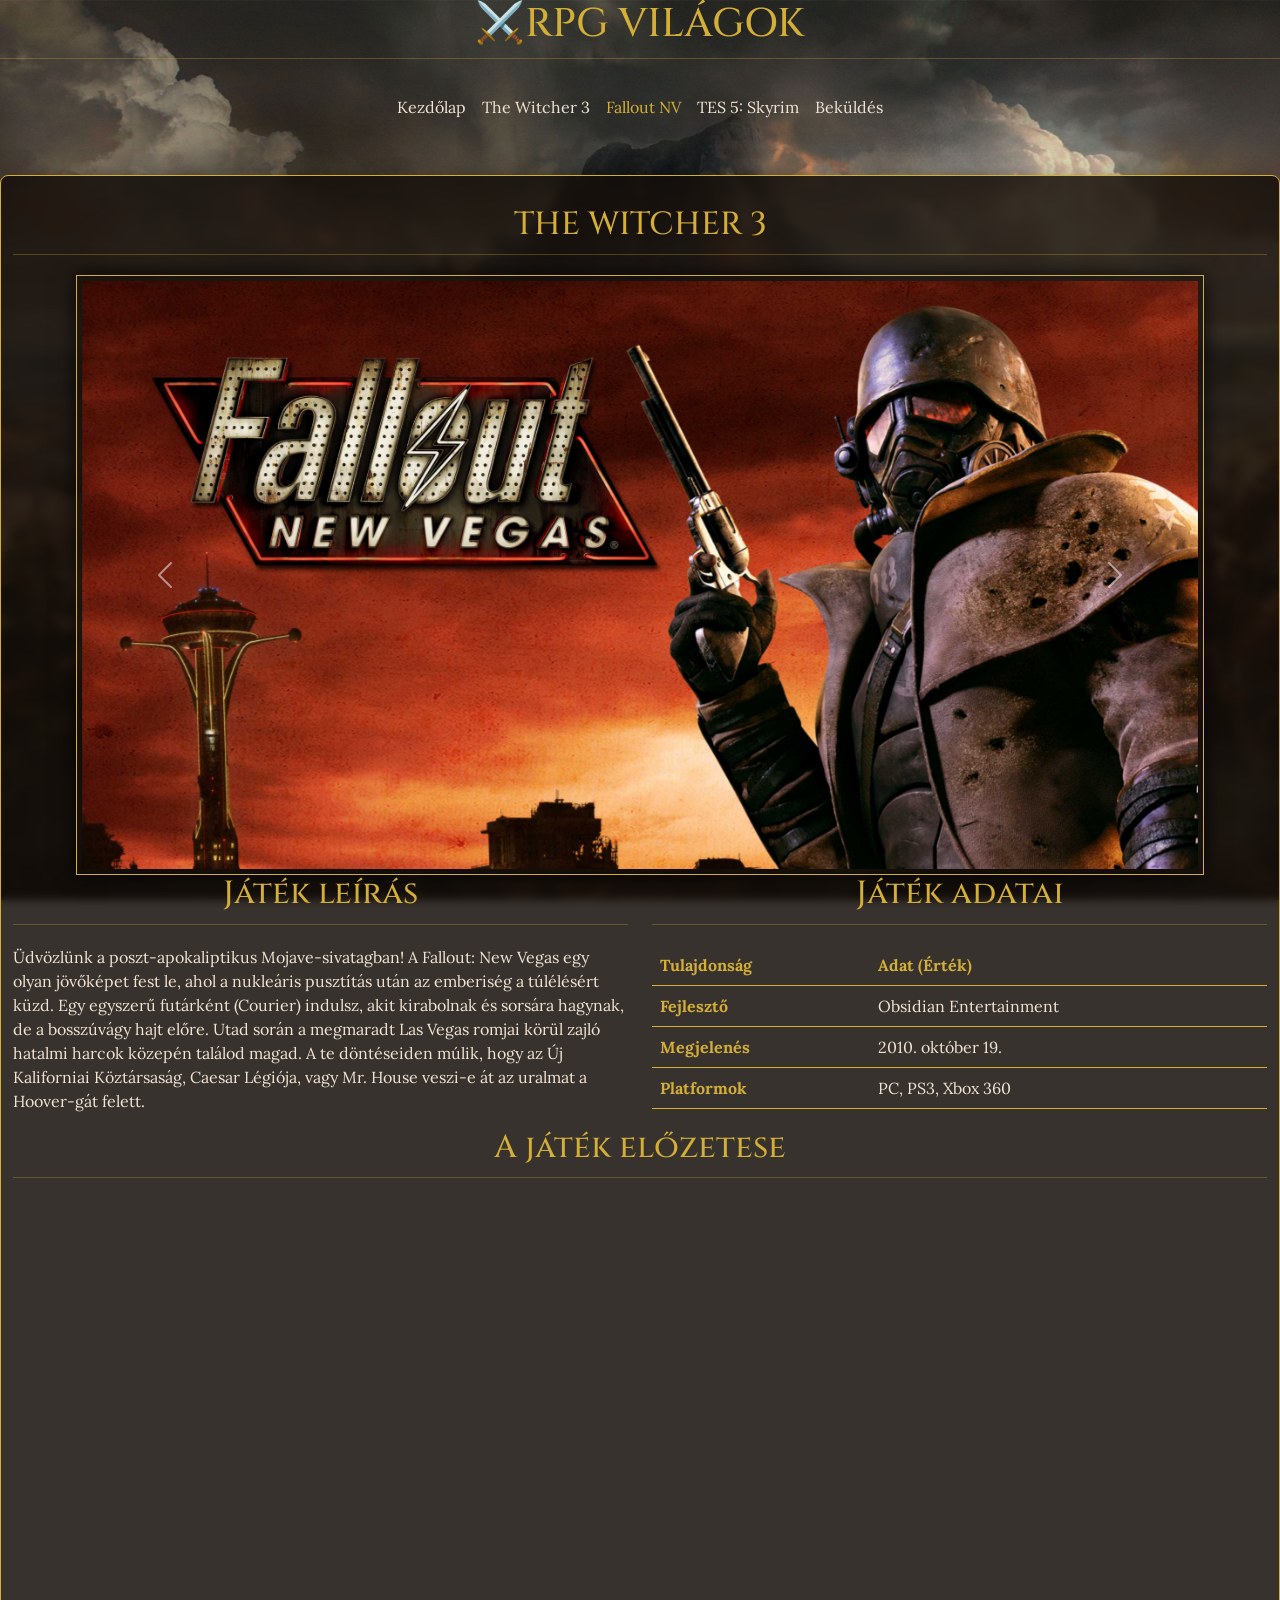
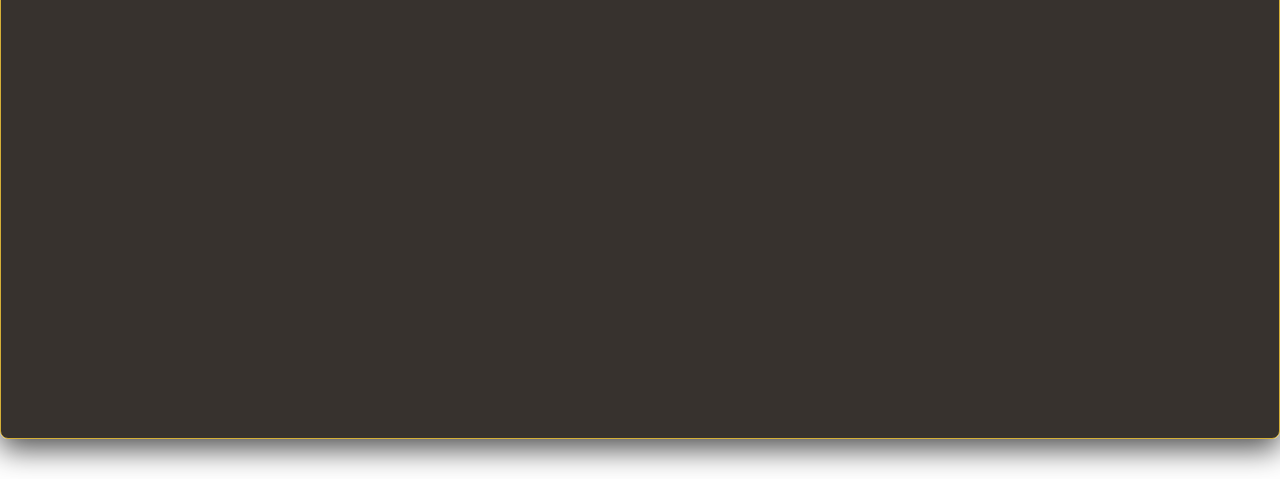
==== fallout.html @ 389ba19a "urlap nelkuli" ====
<!DOCTYPE html>
<html lang="hu">

<head>
    <meta charset="UTF-8">
    <meta name="viewport" content="width=device-width, initial-scale=1.0">
    <link href="https://cdn.jsdelivr.net/npm/bootstrap@5.3.8/dist/css/bootstrap.min.css" rel="stylesheet"
        integrity="sha384-sRIl4kxILFvY47J16cr9ZwB07vP4J8+LH7qKQnuqkuIAvNWLzeN8tE5YBujZqJLB" crossorigin="anonymous">
    <script src="https://cdn.jsdelivr.net/npm/bootstrap@5.3.8/dist/js/bootstrap.bundle.min.js"
        integrity="sha384-FKyoEForCGlyvwx9Hj09JcYn3nv7wiPVlz7YYwJrWVcXK/BmnVDxM+D2scQbITxI"
        crossorigin="anonymous"></script>
    <link rel="preconnect" href="https://fonts.googleapis.com">
    <link rel="preconnect" href="https://fonts.gstatic.com" crossorigin>
    <link
        href="https://fonts.googleapis.com/css2?family=Cinzel:wght@500;700&family=Lora:ital,wght@0,400;0,700;1,400&display=swap"
        rel="stylesheet">
    <link rel="stylesheet" href="style.css">
    <title>RGP VILÁGOK</title>
</head>

<body>
    <header>
        <h1>⚔️RPG VILÁGOK</h1>
    </header>
    <nav class="navbar navbar-expand-lg cyber-navbar">
        <div class="container-fluid">
            <button class="navbar-toggler" type="button" data-bs-toggle="collapse" data-bs-target="#navbarNav"
                aria-controls="navbarNav" aria-expanded="false" aria-label="Toggle navigation">
                <span class="navbar-toggler-icon"></span>
            </button>
            <div class="collapse navbar-collapse justify-content-center" id="navbarNav">
                <ul class="navbar-nav">
                    <li class="nav-item">
                        <a class="nav-link" aria-current="page" href="index.html">Kezdőlap</a>
                    </li>
                    <li class="nav-item">
                        <a class="nav-link" href="witcher.html">The Witcher 3</a>
                    </li>
                    <li class="nav-item">
                        <a class="nav-link active" href="fallout.html">Fallout NV</a>
                    </li>
                    <li class="nav-item">
                        <a class="nav-link" href="skyrim.html">TES 5: Skyrim</a>
                    </li>
                    <li class="nav-item">
                        <a class="nav-link" href="urlap.html">Beküldés</a>
                    </li>
                </ul>
            </div>
        </div>
    </nav>
    <main class="container-fluid">
        <div>
            <h2>THE WITCHER 3</h2>
        </div>
        <div class="cover">
            <div id="carouselExample" class="carousel slide">
                <div class="carousel-inner">
                    <div class="carousel-item active">
                        <img src="media/fallout_borito.jpg" class="d-block w-100" alt="Fallout: New Vegas boritó">
                    </div>
                    <div class="carousel-item">
                        <img src="media/fallout_slide1.jpg" class="d-block w-100" alt="Fallout: New Vegas harc jelenet">
                    </div>
                    <div class="carousel-item">
                        <img src="media/fallout_slide2.jpg" class="d-block w-100" alt="Fallout: New Vegas ghoul">
                    </div>
                </div>
                <button class="carousel-control-prev" type="button" data-bs-target="#carouselExample"
                    data-bs-slide="prev">
                    <span class="carousel-control-prev-icon" aria-hidden="true"></span>
                    <span class="visually-hidden">Previous</span>
                </button>
                <button class="carousel-control-next" type="button" data-bs-target="#carouselExample"
                    data-bs-slide="next">
                    <span class="carousel-control-next-icon" aria-hidden="true"></span>
                    <span class="visually-hidden">Next</span>
                </button>
            </div>
        </div>
        <div class="row">
            <div class="col-md 6">
                <h2>Játék leírás</h2>
                <p>Üdvözlünk a poszt-apokaliptikus Mojave-sivatagban! A Fallout: New Vegas egy olyan jövőképet fest le, ahol a nukleáris pusztítás után az emberiség a túlélésért küzd. Egy egyszerű futárként (Courier) indulsz, akit kirabolnak és sorsára hagynak, de a bosszúvágy hajt előre. Utad során a megmaradt Las Vegas romjai körül zajló hatalmi harcok közepén találod magad. A te döntéseiden múlik, hogy az Új Kaliforniai Köztársaság, Caesar Légiója, vagy Mr. House veszi-e át az uralmat a Hoover-gát felett.
                </p>
            </div>
            <div class="col-md 6">
                <h2>Játék adatai</h2>
                <table class="table">
                    <thead>
                        <tr>
                            <th scope="col">Tulajdonság</th>
                            <th scope="col"> Adat (Érték)</th>
                        </tr>
                        <tr>
                            <th>Fejlesztő</th>
                            <td>Obsidian Entertainment</td>
                        </tr>
                        <tr>
                            <th>Megjelenés</th>
                            <td>2010. október 19.</td>
                        </tr>
                        <tr>
                            <th>Platformok</th>
                            <td>PC, PS3, Xbox 360</td>
                        </tr>
                    </thead>
                </table>
            </div>
        </div>
        <div>
            <h2>A játék előzetese</h2>
            <div class="d-flex justify-content-center my-4">
               <iframe width="1905" height="782" src="https://www.youtube.com/embed/l-x-1fm2cq8" title="Fallout: New Vegas Trailer - E3 2010" frameborder="0" allow="accelerometer; autoplay; clipboard-write; encrypted-media; gyroscope; picture-in-picture; web-share" referrerpolicy="strict-origin-when-cross-origin" allowfullscreen></iframe>
            </div>
        </div>
    </main>
</body>

</html>
---- style.css ----
h1,
h2 {
    color: #D4AF37;
    font-family: 'Cinzel', serif;
    border-bottom: 1px solid rgba(212, 175, 55, 0.3);
    padding-bottom: 10px;
    margin-bottom: 20px;
    text-align: center;
}

body {
    background-image: url('media/wallpaper.jpg');
    background-size: cover;
    background-position: center;
    background-attachment: fixed;
    font-family: 'Lora', serif;
    color: #F1E3D3;
}

main {
    background-color: rgba(20, 15, 10, 0.85);
    border: 1px solid #D4AF37;
    border-radius: 8px;
    padding: 30px;
    margin-top: 40px;
    margin-bottom: 40px;
    backdrop-filter: blur(4px);
    box-shadow: 0 10px 30px rgba(0, 0, 0, 0.7);
}

.cyber-navbar .nav-link {
    color: #F1E3D3 !important;
}

.cyber-navbar .nav-link:hover,
.cyber-navbar .nav-link.active {
    color: #D4AF37 !important;
}

.rpg-card {
    background-color: rgba(20, 15, 10, 0.85) !important;
    border: 1px solid #D4AF37 !important;
    border-radius: 8px;
    color: #F1E3D3;
    box-shadow: 0 5px 15px rgba(0, 0, 0, 0.8);
    transition: transform 0.3s ease, box-shadow 0.3s ease;
}

.rpg-card:hover {
    transform: translateY(-5px);
    box-shadow: 0 10px 25px rgba(212, 175, 55, 0.2);
}

.rpg-card .card-img-top {
    height: 200px;
    object-fit: cover;
    border-bottom: 1px solid #D4AF37;
    border-top-left-radius: 7px;
    border-top-right-radius: 7px;
}

.rpg-card .card-title {
    color: #D4AF37;
    font-family: 'Cinzel', serif;
    text-transform: uppercase;
}

.rpg-btn {
    background-color: transparent;
    border: 1px solid #D4AF37;
    color: #D4AF37;
    font-family: 'Cinzel', serif;
    font-weight: bold;
    transition: all 0.3s ease;
    width: 100%;
}

.rpg-btn:hover {
    background-color: #D4AF37;
    color: #121212;
    box-shadow: 0 0 15px rgba(212, 175, 55, 0.5);
}

.rpg-footer {
    background-color: rgba(15, 10, 8, 0.9);
    color: #F1E3D3;
    font-family: 'Cinzel', serif;
    border-top: 2px solid #D4AF37;
    padding: 25px 0;
    margin-top: 50px;
    text-align: center;
    letter-spacing: 1px;
    box-shadow: 0 -5px 15px rgba(0, 0, 0, 0.5);
}

.rpg-footer .copyright {
    font-size: 0.9rem;
    opacity: 0.8;
}

.rpg-footer .footer-accent {
    color: #D4AF37;
    font-weight: bold;
}

.cover {
    border: 1px solid #D4AF37;
    box-shadow: 0 0 20px rgba(0, 0, 0, 0.8);
    padding: 5px;
    background-color: rgba(20, 15, 10, 0.5);
    height: 600px;
    width: 90%;
    display: block;
    margin-left: auto;
    margin-right: auto;
}

.cover .carousel,
.cover .carousel-inner,
.cover .carousel-item {
    height: 100%;
}

.table {
    --bs-table-bg: transparent;
    --bs-table-color: #F1E3D3;
    border-color: #D4AF37;
}

.table th {
    color: #D4AF37;
}
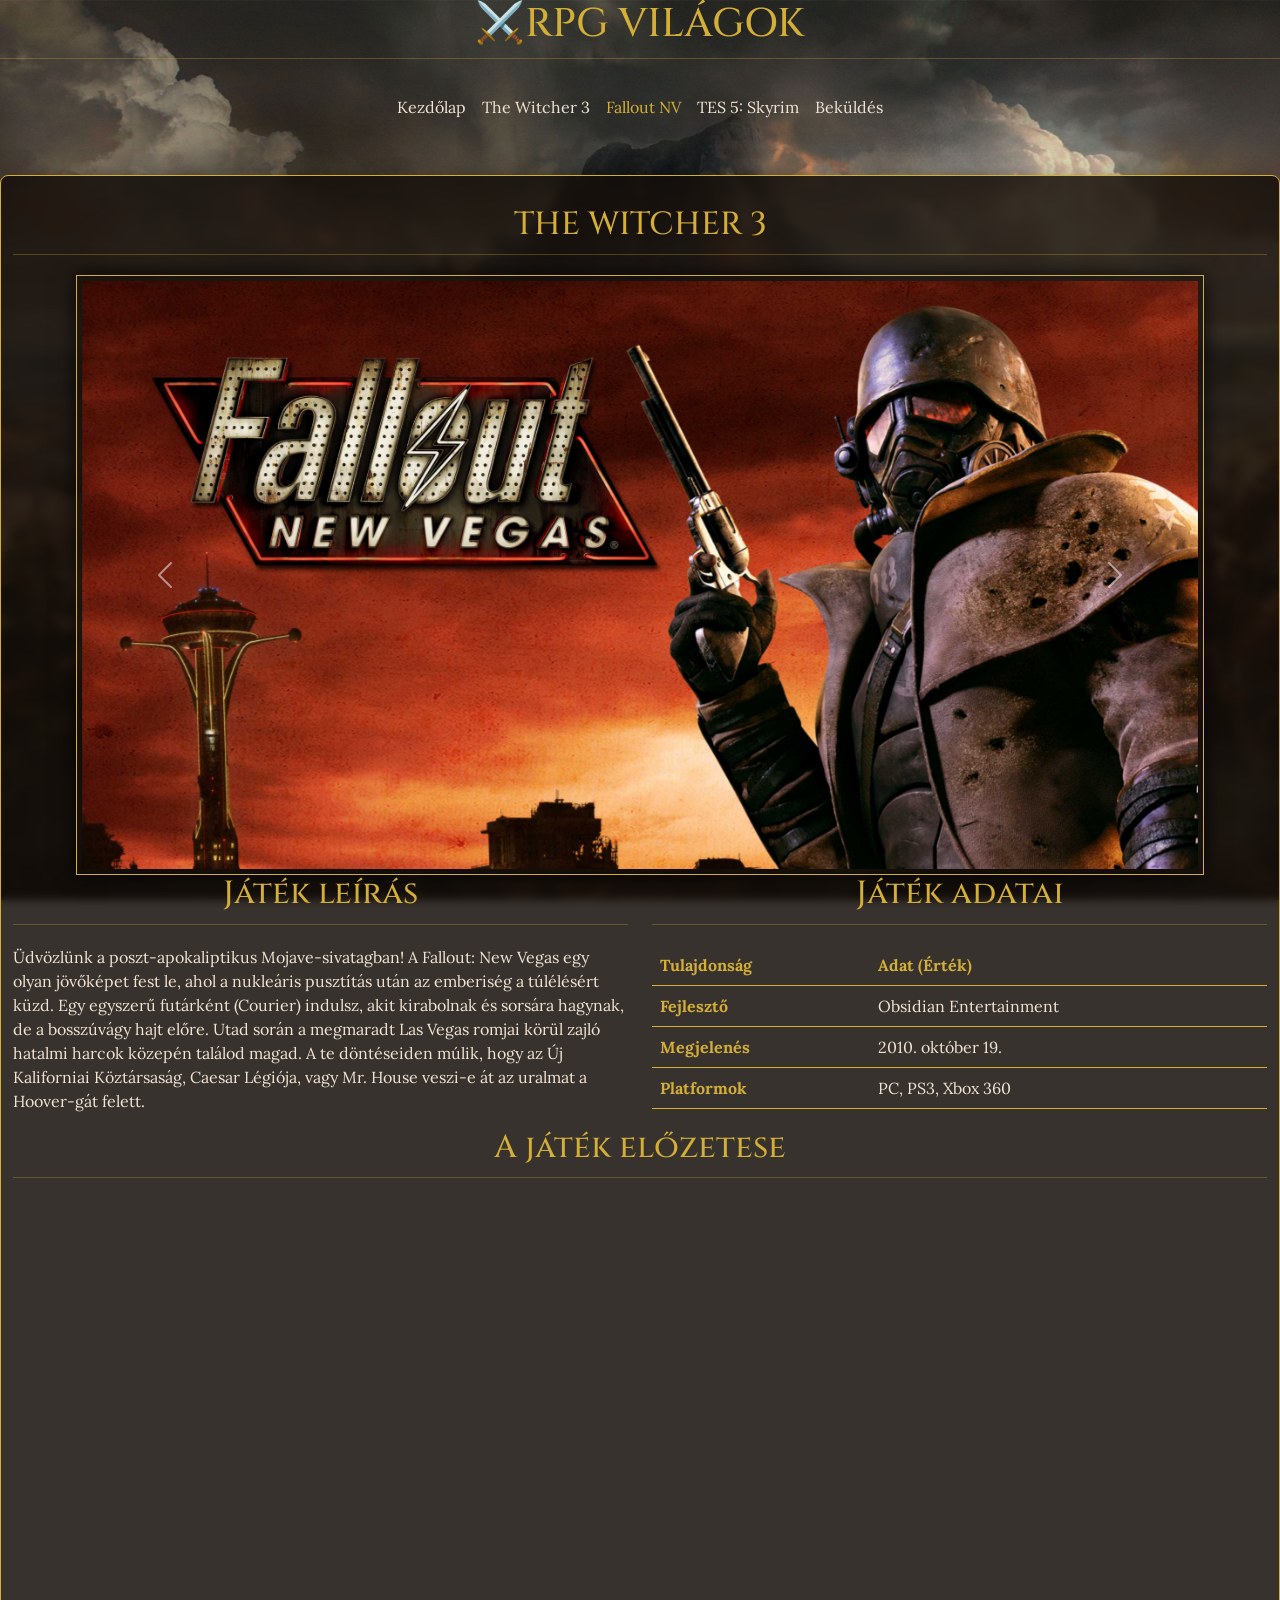
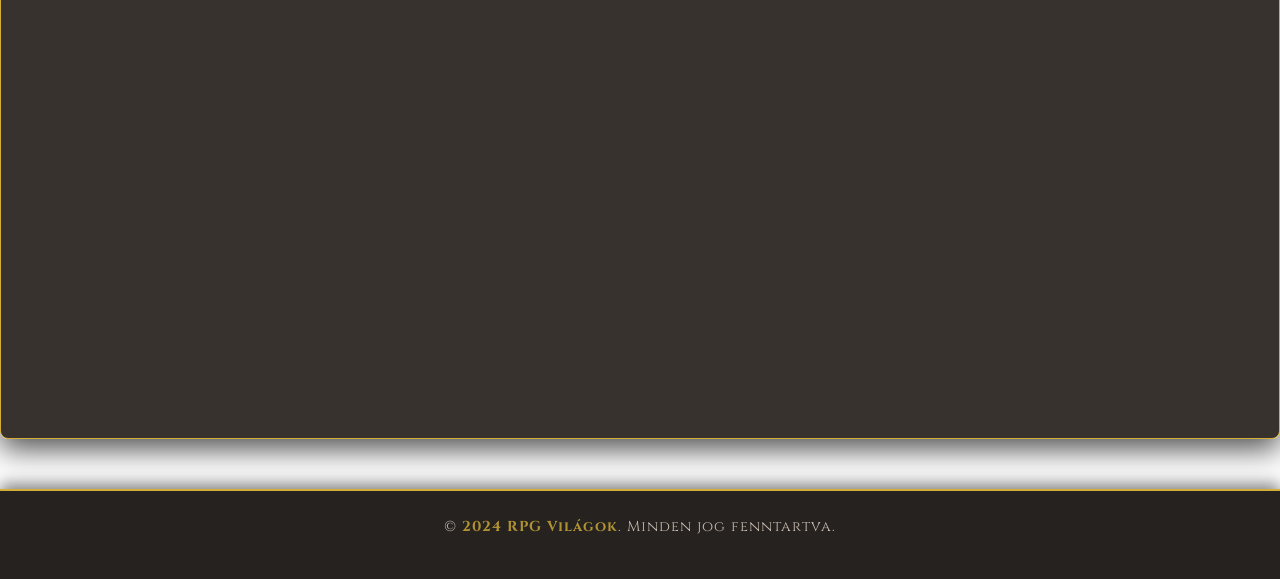
==== commit 57b3d9b1: "urlap szerkeztese" ====
--- a/fallout.html
+++ b/fallout.html
@@ -81,7 +81,11 @@
         <div class="row">
             <div class="col-md 6">
                 <h2>Játék leírás</h2>
-                <p>Üdvözlünk a poszt-apokaliptikus Mojave-sivatagban! A Fallout: New Vegas egy olyan jövőképet fest le, ahol a nukleáris pusztítás után az emberiség a túlélésért küzd. Egy egyszerű futárként (Courier) indulsz, akit kirabolnak és sorsára hagynak, de a bosszúvágy hajt előre. Utad során a megmaradt Las Vegas romjai körül zajló hatalmi harcok közepén találod magad. A te döntéseiden múlik, hogy az Új Kaliforniai Köztársaság, Caesar Légiója, vagy Mr. House veszi-e át az uralmat a Hoover-gát felett.
+                <p>Üdvözlünk a poszt-apokaliptikus Mojave-sivatagban! A Fallout: New Vegas egy olyan jövőképet fest le,
+                    ahol a nukleáris pusztítás után az emberiség a túlélésért küzd. Egy egyszerű futárként (Courier)
+                    indulsz, akit kirabolnak és sorsára hagynak, de a bosszúvágy hajt előre. Utad során a megmaradt Las
+                    Vegas romjai körül zajló hatalmi harcok közepén találod magad. A te döntéseiden múlik, hogy az Új
+                    Kaliforniai Köztársaság, Caesar Légiója, vagy Mr. House veszi-e át az uralmat a Hoover-gát felett.
                 </p>
             </div>
             <div class="col-md 6">
@@ -111,10 +115,22 @@
         <div>
             <h2>A játék előzetese</h2>
             <div class="d-flex justify-content-center my-4">
-               <iframe width="1905" height="782" src="https://www.youtube.com/embed/l-x-1fm2cq8" title="Fallout: New Vegas Trailer - E3 2010" frameborder="0" allow="accelerometer; autoplay; clipboard-write; encrypted-media; gyroscope; picture-in-picture; web-share" referrerpolicy="strict-origin-when-cross-origin" allowfullscreen></iframe>
+                <iframe width="1905" height="782" src="https://www.youtube.com/embed/l-x-1fm2cq8"
+                    title="Fallout: New Vegas Trailer - E3 2010" frameborder="0"
+                    allow="accelerometer; autoplay; clipboard-write; encrypted-media; gyroscope; picture-in-picture; web-share"
+                    referrerpolicy="strict-origin-when-cross-origin" allowfullscreen></iframe>
             </div>
         </div>
     </main>
+    <footer class="rpg-footer">
+        <div class="container">
+            <p class="copyright">
+                © <span class="footer-accent">2024</span>
+                <span class="footer-accent">RPG Világok</span>.
+                Minden jog fenntartva.
+            </p>
+        </div>
+    </footer>
 </body>
 
 </html>
--- a/style.css
+++ b/style.css
@@ -129,4 +129,26 @@
 
 .table th {
     color: #D4AF37;
+}
+
+.carousel-inner,
+.carousel-item {
+    height: auto;
+}
+
+iframe {
+    width: 80%;
+}
+
+.urlapKep {
+    border: 1px solid #D4AF37;
+}
+
+
+@media (min-width: 768px) {
+
+    .carousel-inner,
+    .carousel-item {
+        height: 500px;
+    }
 }
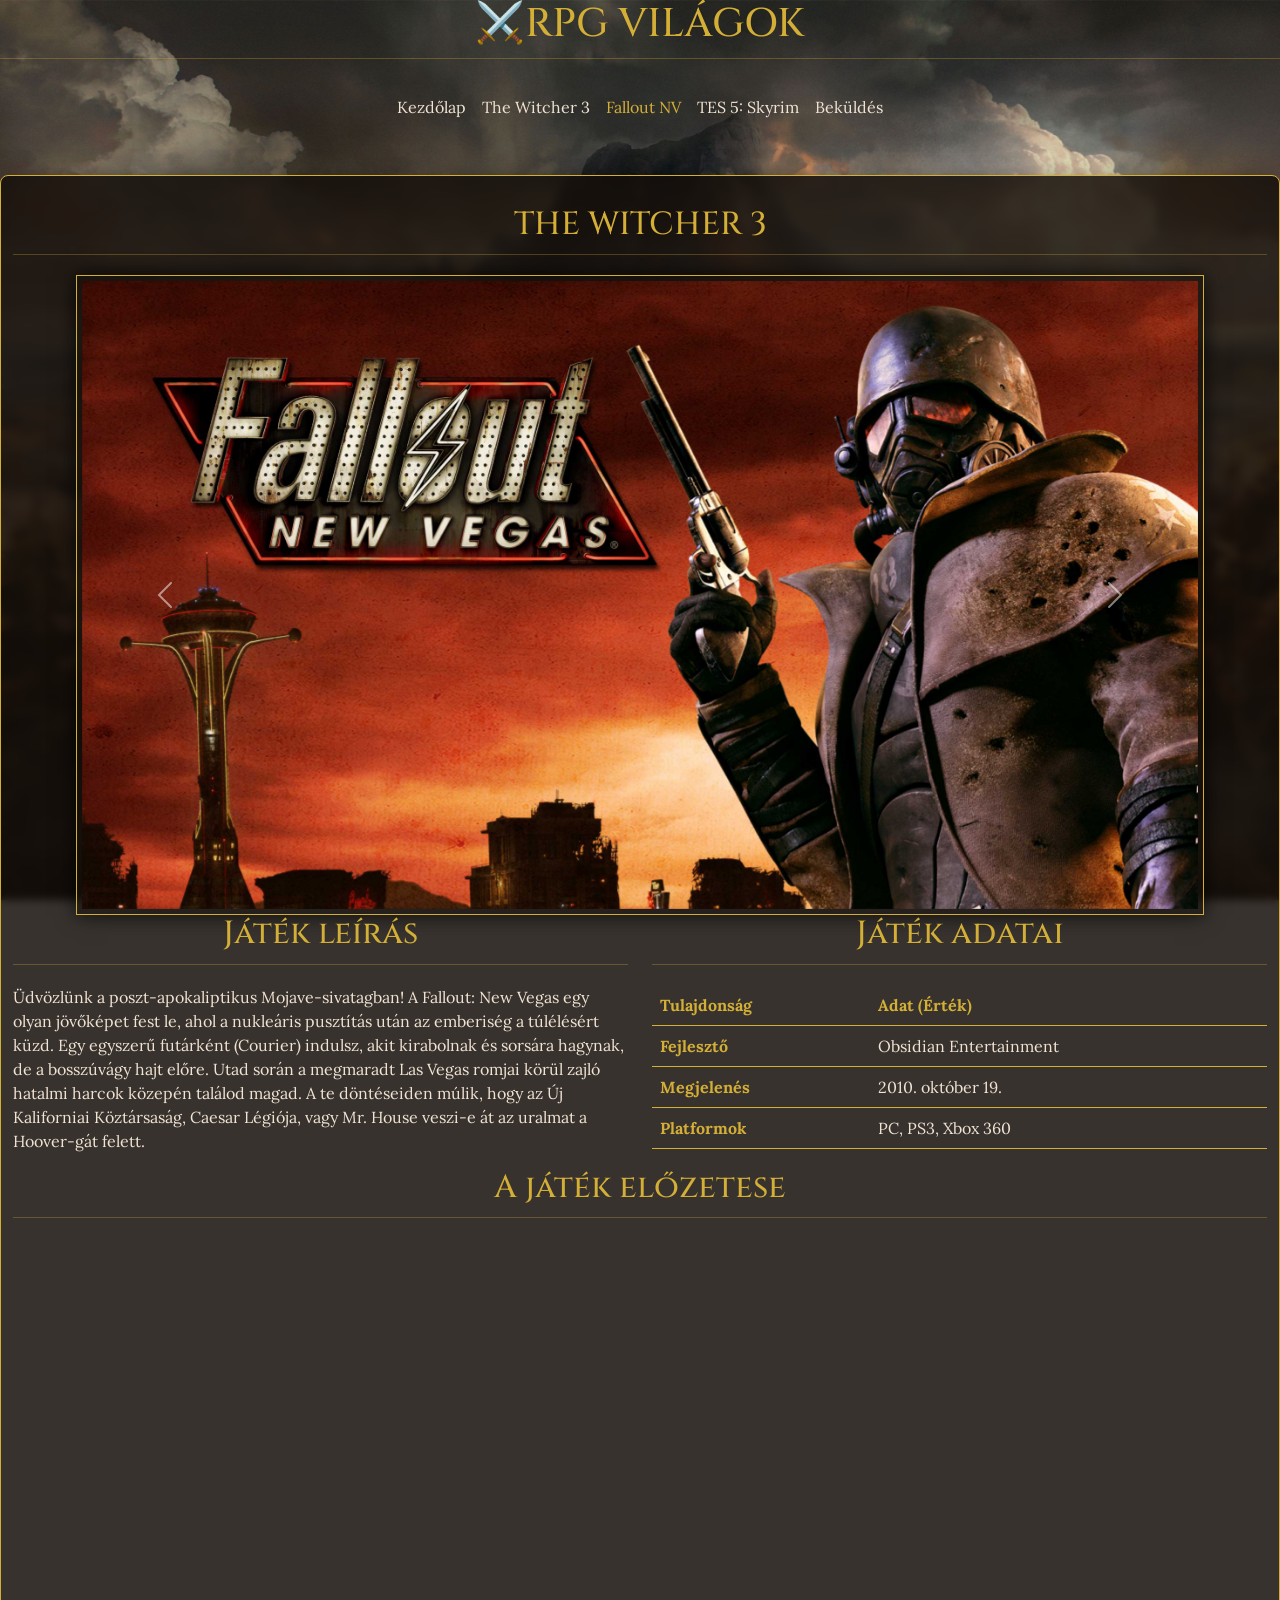
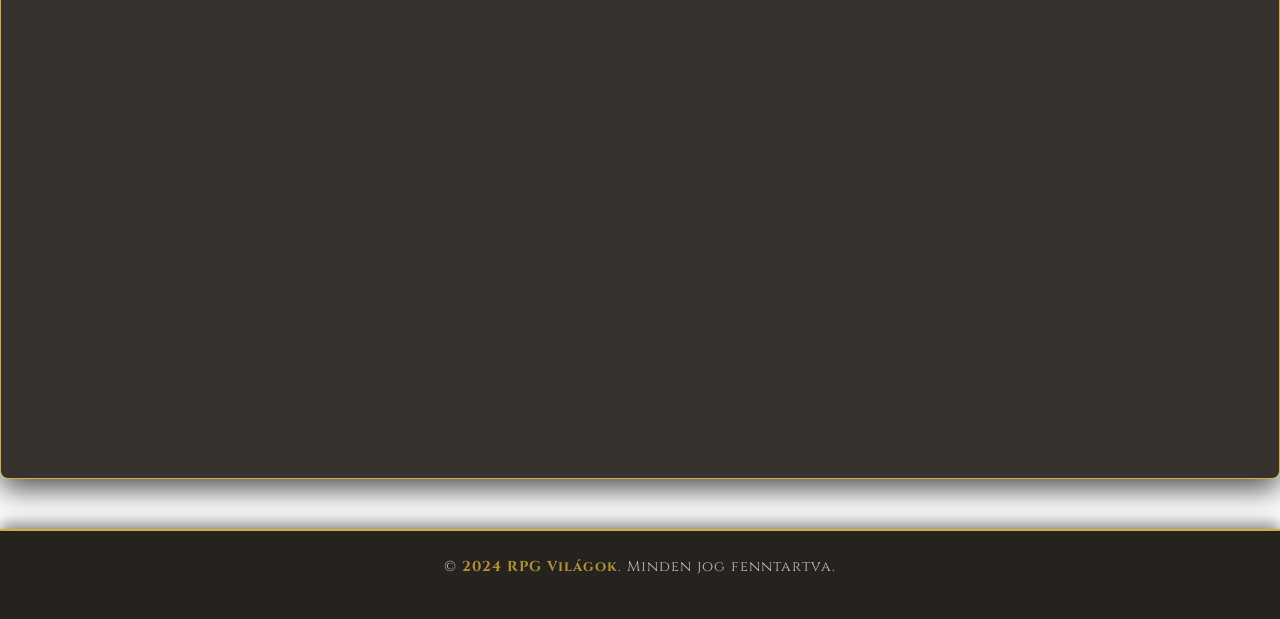
==== commit 6ba14694: "validacio" ====
--- a/fallout.html
+++ b/fallout.html
@@ -116,7 +116,7 @@
             <h2>A játék előzetese</h2>
             <div class="d-flex justify-content-center my-4">
                 <iframe width="1905" height="782" src="https://www.youtube.com/embed/l-x-1fm2cq8"
-                    title="Fallout: New Vegas Trailer - E3 2010" frameborder="0"
+                    title="Fallout: New Vegas Trailer - E3 2010"
                     allow="accelerometer; autoplay; clipboard-write; encrypted-media; gyroscope; picture-in-picture; web-share"
                     referrerpolicy="strict-origin-when-cross-origin" allowfullscreen></iframe>
             </div>
--- a/style.css
+++ b/style.css
@@ -15,6 +15,9 @@
     background-attachment: fixed;
     font-family: 'Lora', serif;
     color: #F1E3D3;
+    margin: auto;
+    max-width: 100%;
+    box-sizing: border-box;
 }
 
 main {
@@ -108,7 +111,7 @@
     box-shadow: 0 0 20px rgba(0, 0, 0, 0.8);
     padding: 5px;
     background-color: rgba(20, 15, 10, 0.5);
-    height: 600px;
+    height: auto;
     width: 90%;
     display: block;
     margin-left: auto;
@@ -138,17 +141,33 @@
 
 iframe {
     width: 80%;
+    border: none;
 }
 
 .urlapKep {
     border: 1px solid #D4AF37;
+    height: auto;
+    width: 100%;
 }
 
+form {
+    border: 1px solid #D4AF37;
+    padding: 15px;
+    height: auto;
+    width: 100%;
+}
 
-@media (min-width: 768px) {
+input {
+    margin-bottom: 10px;
+}
 
-    .carousel-inner,
-    .carousel-item {
-        height: 500px;
+.button2 {
+    float: right;
+}
+
+@media (max-width: 768px) {
+    iframe {
+        width: 100%;
+        height: 300px;
     }
 }
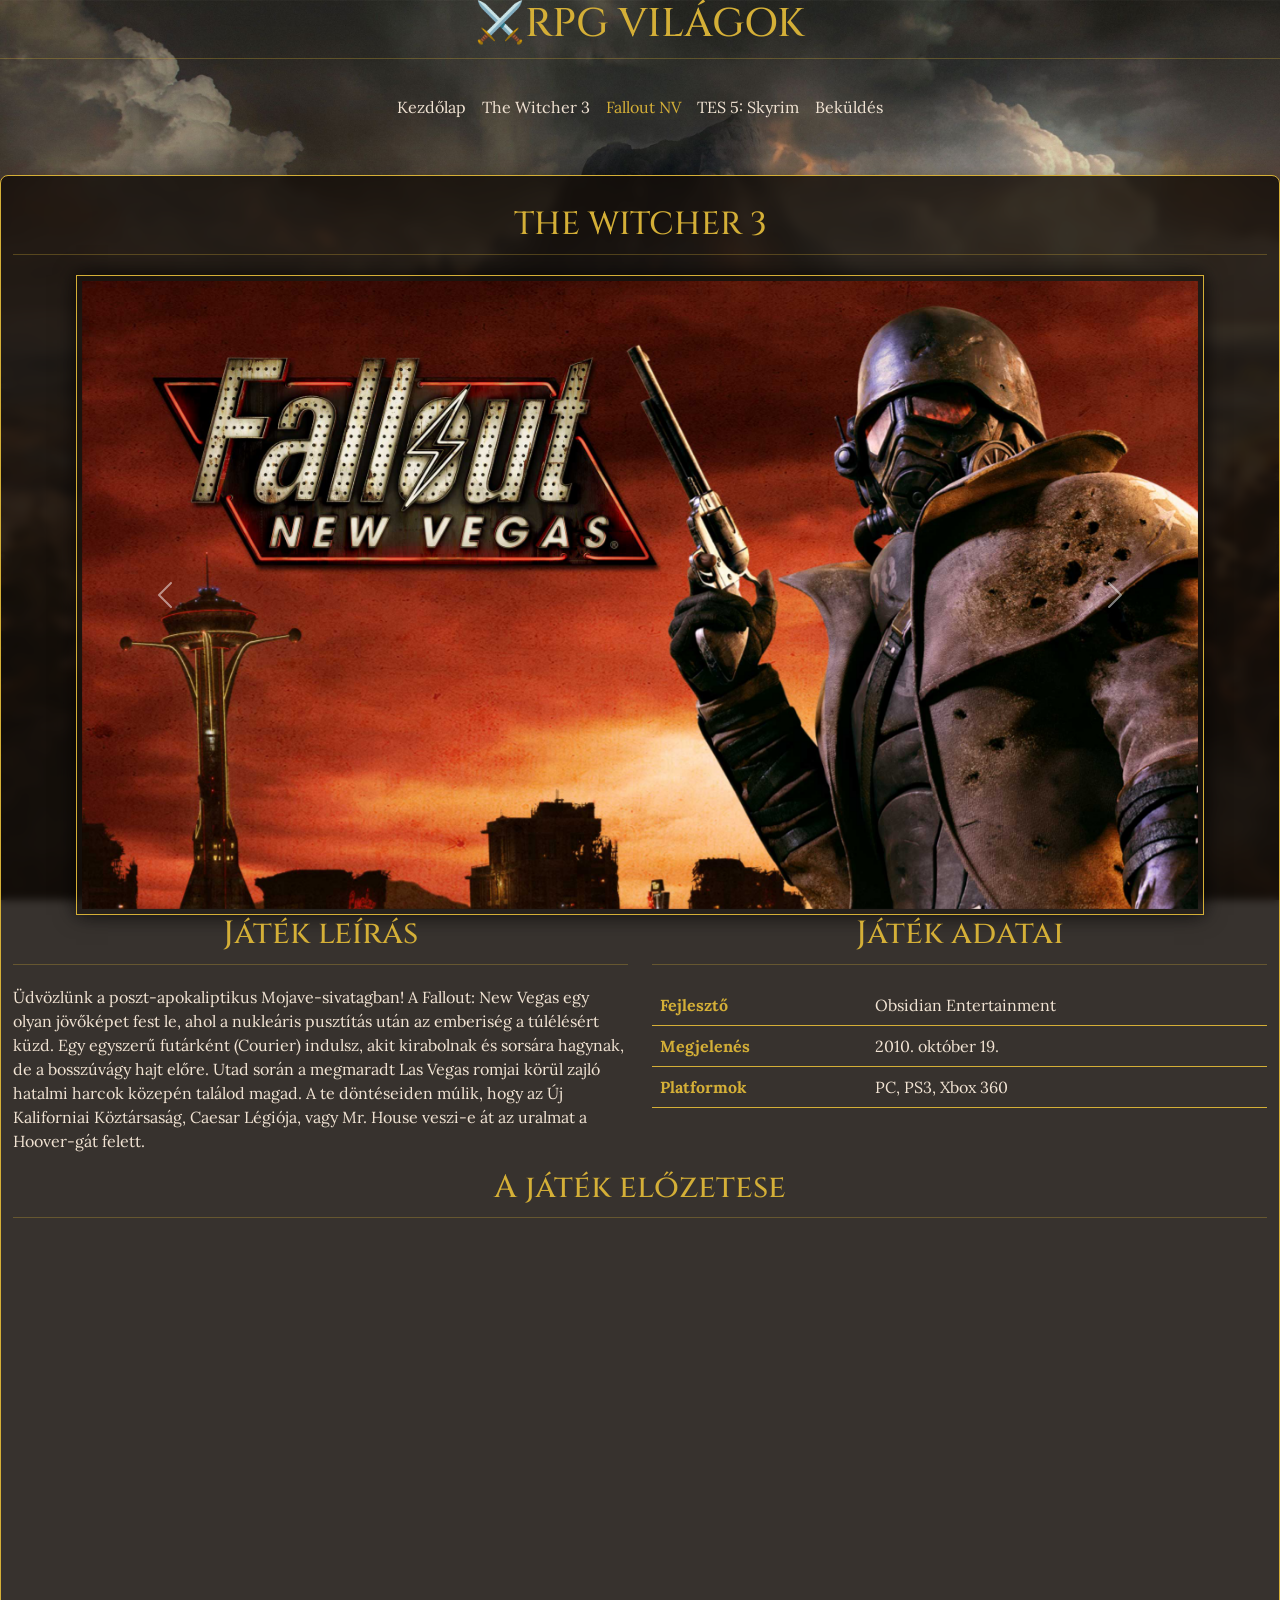
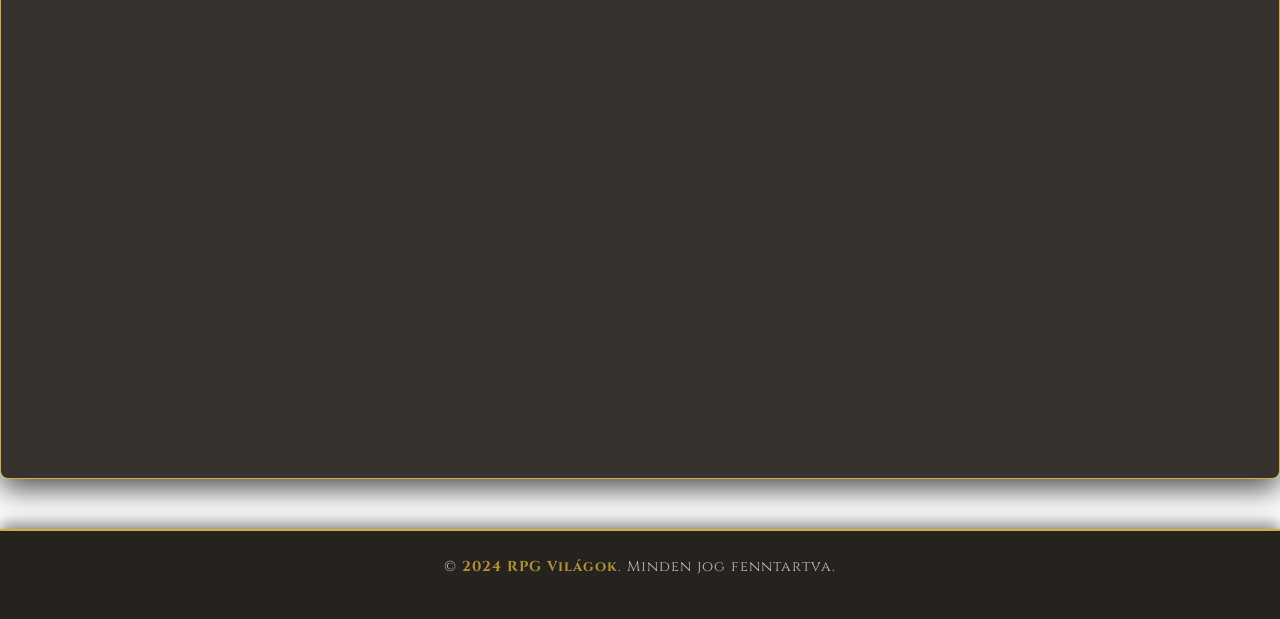
==== commit 43def23a: "simitgatás2" ====
--- a/fallout.html
+++ b/fallout.html
@@ -93,10 +93,6 @@
                 <table class="table">
                     <thead>
                         <tr>
-                            <th scope="col">Tulajdonság</th>
-                            <th scope="col"> Adat (Érték)</th>
-                        </tr>
-                        <tr>
                             <th>Fejlesztő</th>
                             <td>Obsidian Entertainment</td>
                         </tr>
--- a/style.css
+++ b/style.css
@@ -6,6 +6,11 @@
     padding-bottom: 10px;
     margin-bottom: 20px;
     text-align: center;
+}
+
+h3 {
+    color: #D4AF37;
+    font-family: 'Cinzel', serif;
 }
 
 body {
@@ -146,28 +151,43 @@
 
 .urlapKep {
     border: 1px solid #D4AF37;
-    height: auto;
+    height: 100%;
     width: 100%;
 }
 
 form {
     border: 1px solid #D4AF37;
     padding: 15px;
-    height: auto;
+    height: 100%;
     width: 100%;
+    box-sizing: border-box;
 }
 
-input {
-    margin-bottom: 10px;
+input,
+label {
+    margin-bottom: 20px;
 }
+
 
 .button2 {
     float: right;
 }
 
+.main-p{
+    width: 80%;
+    text-align: center;
+    justify-self: center;
+}
 @media (max-width: 768px) {
     iframe {
         width: 100%;
         height: 300px;
     }
+}
+
+@media (max-width: 1000px) {
+    iframe {
+        width: 100%;
+        height: 500px;
+    }
 }
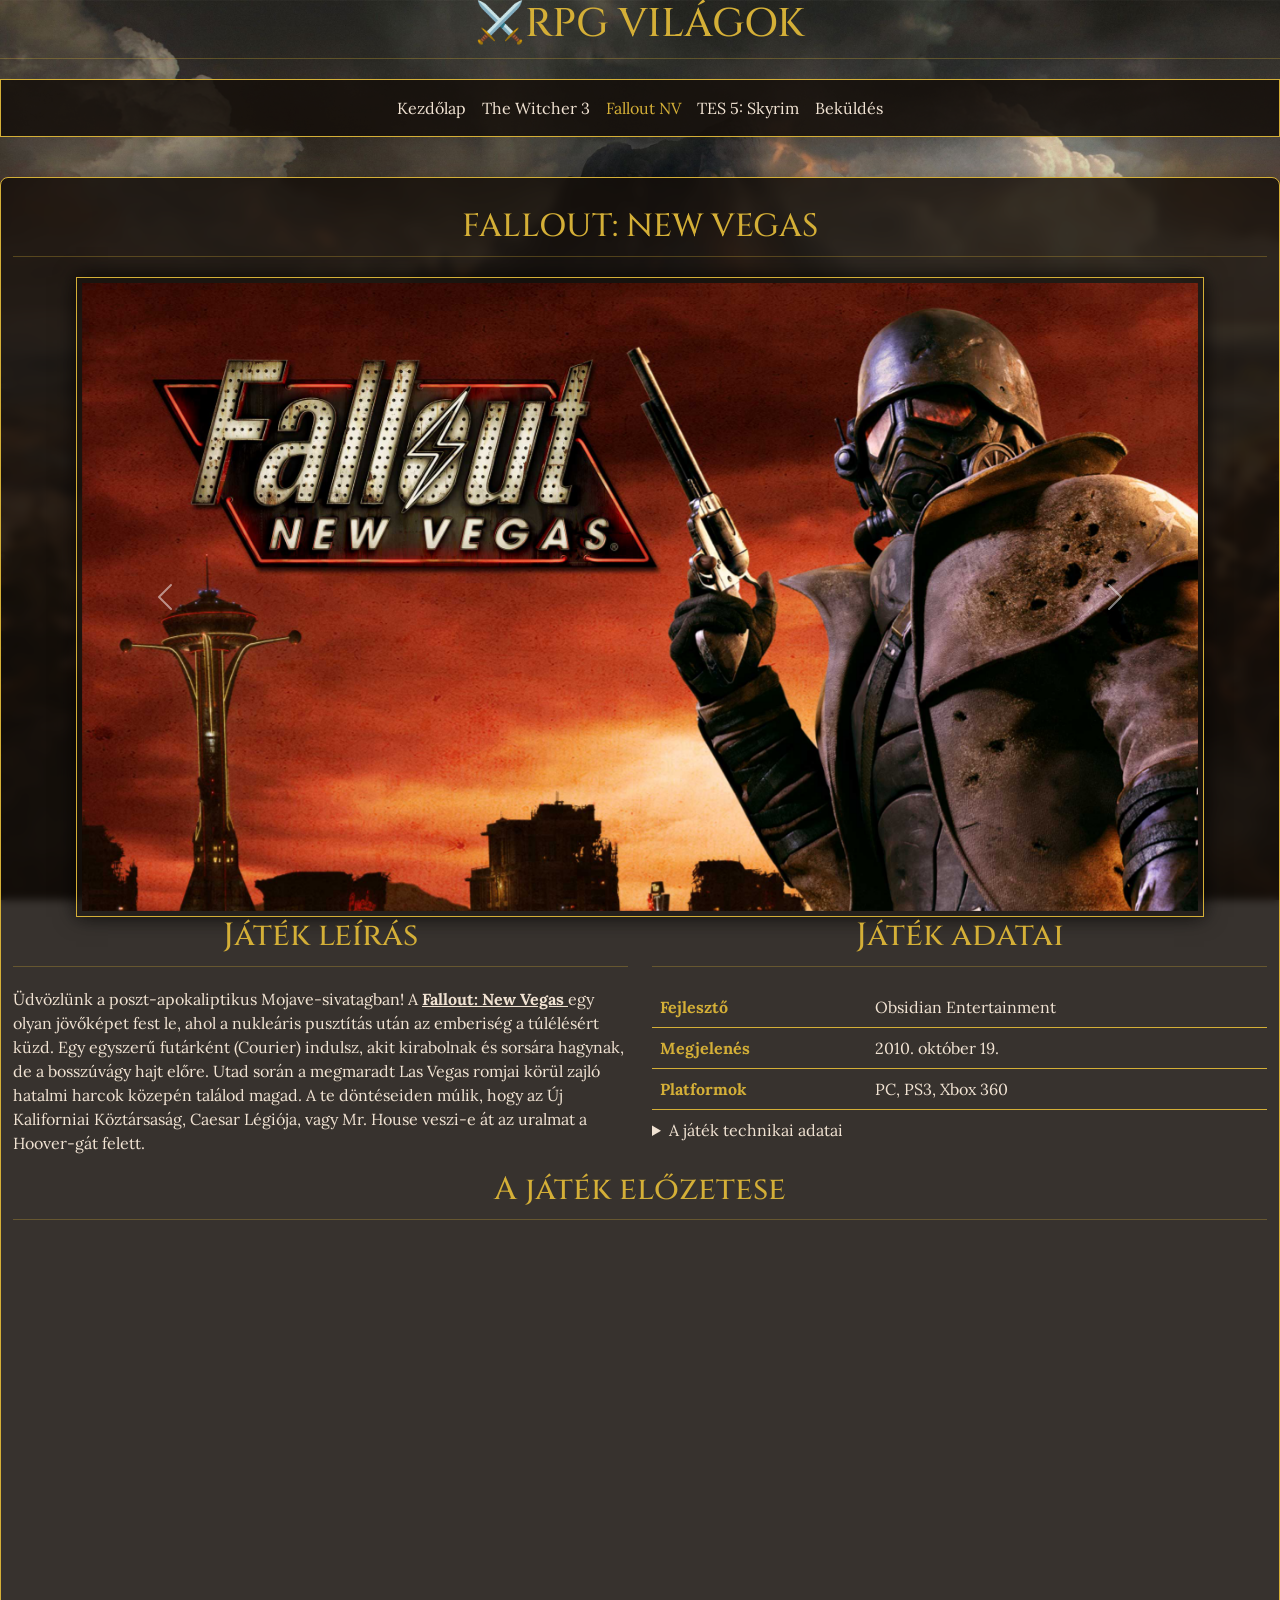
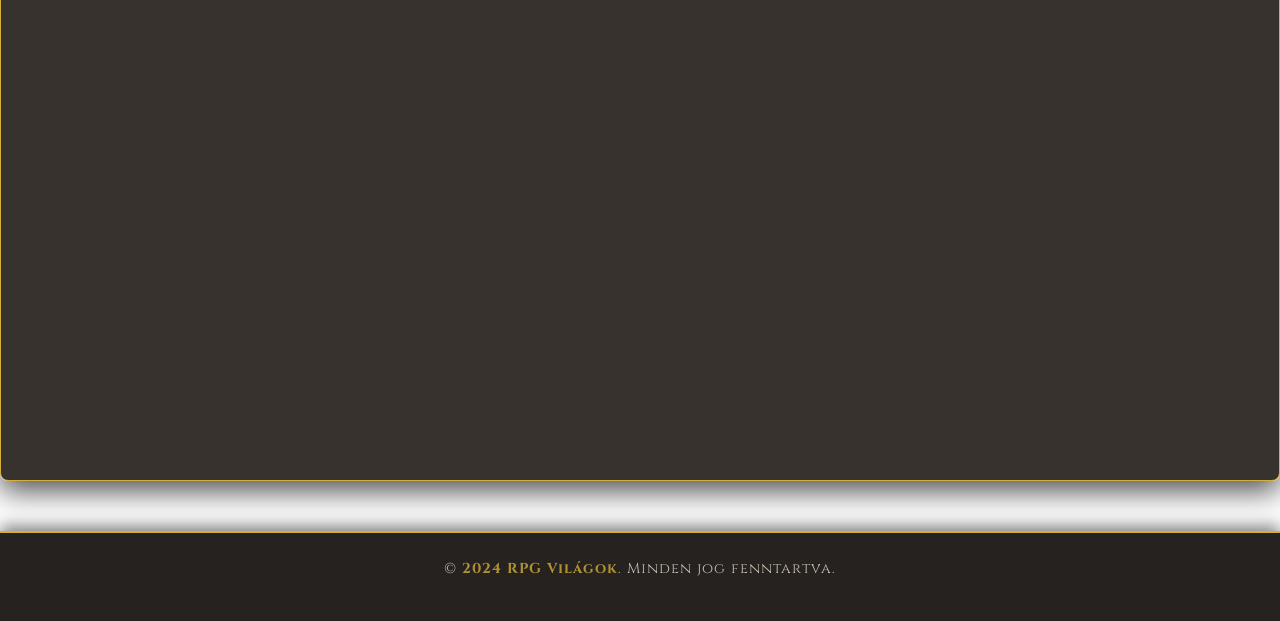
==== commit 29d2cef3: "vegleges" ====
--- a/fallout.html
+++ b/fallout.html
@@ -15,10 +15,11 @@
         href="https://fonts.googleapis.com/css2?family=Cinzel:wght@500;700&family=Lora:ital,wght@0,400;0,700;1,400&display=swap"
         rel="stylesheet">
     <link rel="stylesheet" href="style.css">
-    <title>RGP VILÁGOK</title>
+    <title>Fallout: New Vegas</title>
 </head>
 
 <body>
+    <a href="#main-content" class="visually-hidden-focusable">Ugrás a tartalomra</a>
     <header>
         <h1>⚔️RPG VILÁGOK</h1>
     </header>
@@ -49,74 +50,90 @@
             </div>
         </div>
     </nav>
-    <main class="container-fluid">
-        <div>
-            <h2>THE WITCHER 3</h2>
-        </div>
-        <div class="cover">
-            <div id="carouselExample" class="carousel slide">
-                <div class="carousel-inner">
-                    <div class="carousel-item active">
-                        <img src="media/fallout_borito.jpg" class="d-block w-100" alt="Fallout: New Vegas boritó">
+    <main id="main-content" class="container-fluid">
+        <section>
+            <div>
+                <h2>FALLOUT: NEW VEGAS</h2>
+            </div>
+            <div class="cover">
+                <div id="carouselExample" class="carousel slide">
+                    <div class="carousel-inner">
+                        <div class="carousel-item active">
+                            <img src="media/fallout_borito.jpg" class="d-block w-100" alt="Fallout: New Vegas boritó">
+                        </div>
+                        <div class="carousel-item">
+                            <img src="media/fallout_slide1.jpg" class="d-block w-100"
+                                alt="Fallout: New Vegas harc jelenet">
+                        </div>
+                        <div class="carousel-item">
+                            <img src="media/fallout_slide2.jpg" class="d-block w-100" alt="Fallout: New Vegas ghoul">
+                        </div>
                     </div>
-                    <div class="carousel-item">
-                        <img src="media/fallout_slide1.jpg" class="d-block w-100" alt="Fallout: New Vegas harc jelenet">
-                    </div>
-                    <div class="carousel-item">
-                        <img src="media/fallout_slide2.jpg" class="d-block w-100" alt="Fallout: New Vegas ghoul">
-                    </div>
+                    <button class="carousel-control-prev" type="button" data-bs-target="#carouselExample"
+                        data-bs-slide="prev">
+                        <span class="carousel-control-prev-icon" aria-hidden="true"></span>
+                        <span class="visually-hidden">Previous</span>
+                    </button>
+                    <button class="carousel-control-next" type="button" data-bs-target="#carouselExample"
+                        data-bs-slide="next">
+                        <span class="carousel-control-next-icon" aria-hidden="true"></span>
+                        <span class="visually-hidden">Next</span>
+                    </button>
                 </div>
-                <button class="carousel-control-prev" type="button" data-bs-target="#carouselExample"
-                    data-bs-slide="prev">
-                    <span class="carousel-control-prev-icon" aria-hidden="true"></span>
-                    <span class="visually-hidden">Previous</span>
-                </button>
-                <button class="carousel-control-next" type="button" data-bs-target="#carouselExample"
-                    data-bs-slide="next">
-                    <span class="carousel-control-next-icon" aria-hidden="true"></span>
-                    <span class="visually-hidden">Next</span>
-                </button>
             </div>
-        </div>
+        </section>
+
         <div class="row">
-            <div class="col-md 6">
+            <article class="col-md-6">
                 <h2>Játék leírás</h2>
-                <p>Üdvözlünk a poszt-apokaliptikus Mojave-sivatagban! A Fallout: New Vegas egy olyan jövőképet fest le,
+                <p>Üdvözlünk a poszt-apokaliptikus Mojave-sivatagban! A <a
+                        href="https://fallout.bethesda.net/en/games/fallout-new-vegas"> Fallout: New Vegas </a> egy
+                    olyan jövőképet fest le,
                     ahol a nukleáris pusztítás után az emberiség a túlélésért küzd. Egy egyszerű futárként (Courier)
                     indulsz, akit kirabolnak és sorsára hagynak, de a bosszúvágy hajt előre. Utad során a megmaradt Las
                     Vegas romjai körül zajló hatalmi harcok közepén találod magad. A te döntéseiden múlik, hogy az Új
                     Kaliforniai Köztársaság, Caesar Légiója, vagy Mr. House veszi-e át az uralmat a Hoover-gát felett.
                 </p>
-            </div>
-            <div class="col-md 6">
+            </article>
+
+            <aside class="col-md-6">
                 <h2>Játék adatai</h2>
                 <table class="table">
-                    <thead>
-                        <tr>
-                            <th>Fejlesztő</th>
-                            <td>Obsidian Entertainment</td>
-                        </tr>
-                        <tr>
-                            <th>Megjelenés</th>
-                            <td>2010. október 19.</td>
-                        </tr>
-                        <tr>
-                            <th>Platformok</th>
-                            <td>PC, PS3, Xbox 360</td>
-                        </tr>
-                    </thead>
+                    <caption>
+                        <details>
+                            <summary>A játék technikai adatai</summary>
+                            Részletes információk a fejlesztőről, megjelenésről és a platformokról.
+                        </details>
+                    </caption>
+                        <thead>
+                            <tr>
+                                <th>Fejlesztő</th>
+                                <td>Obsidian Entertainment</td>
+                            </tr>
+                            <tr>
+                                <th>Megjelenés</th>
+                                <td>2010. október 19.</td>
+                            </tr>
+                            <tr>
+                                <th>Platformok</th>
+                                <td>PC, PS3, Xbox 360</td>
+                            </tr>
+                        </thead>
                 </table>
+            </aside>
+        </div>
+
+        <section>
+            <div>
+                <h2>A játék előzetese</h2>
+                <div class="d-flex justify-content-center my-4">
+                    <iframe width="1905" height="782" src="https://www.youtube.com/embed/l-x-1fm2cq8"
+                        title="Fallout: New Vegas Trailer - E3 2010"
+                        allow="accelerometer; autoplay; clipboard-write; encrypted-media; gyroscope; picture-in-picture; web-share"
+                        referrerpolicy="strict-origin-when-cross-origin" allowfullscreen></iframe>
+                </div>
             </div>
-        </div>
-        <div>
-            <h2>A játék előzetese</h2>
-            <div class="d-flex justify-content-center my-4">
-                <iframe width="1905" height="782" src="https://www.youtube.com/embed/l-x-1fm2cq8"
-                    title="Fallout: New Vegas Trailer - E3 2010"
-                    allow="accelerometer; autoplay; clipboard-write; encrypted-media; gyroscope; picture-in-picture; web-share"
-                    referrerpolicy="strict-origin-when-cross-origin" allowfullscreen></iframe>
-            </div>
-        </div>
+        </section>
     </main>
     <footer class="rpg-footer">
         <div class="container">
--- a/style.css
+++ b/style.css
@@ -8,9 +8,11 @@
     text-align: center;
 }
 
-h3 {
-    color: #D4AF37;
-    font-family: 'Cinzel', serif;
+h3,
+h4 {
+    color: #D4AF37;
+    font-family: 'Cinzel', serif;
+    justify-self: center;
 }
 
 body {
@@ -25,6 +27,10 @@
     box-sizing: border-box;
 }
 
+caption {
+    color: #F1E3D3;
+}
+
 main {
     background-color: rgba(20, 15, 10, 0.85);
     border: 1px solid #D4AF37;
@@ -35,7 +41,11 @@
     backdrop-filter: blur(4px);
     box-shadow: 0 10px 30px rgba(0, 0, 0, 0.7);
 }
-
+.cyber-navbar{
+    background-color: rgba(20, 15, 10, 0.85);
+    border: 1px solid #D4AF37;
+    color: white;
+}
 .cyber-navbar .nav-link {
     color: #F1E3D3 !important;
 }
@@ -173,11 +183,35 @@
     float: right;
 }
 
-.main-p{
+.main-p {
     width: 80%;
     text-align: center;
     justify-self: center;
 }
+article a {
+    color: #F1E3D3;
+    font-weight: bold;
+    text-decoration: underline;
+}
+
+article a:visited {
+    color: #bdbdbd;
+}
+article a:hover {
+    color: #ffffff;
+}
+article li{
+    list-style: none;
+}
+::placeholder {
+    color: #494949 !important;
+    opacity: 1; 
+}
+
+.card-img-top{
+    cursor: pointer;
+}
+
 @media (max-width: 768px) {
     iframe {
         width: 100%;
@@ -190,4 +224,45 @@
         width: 100%;
         height: 500px;
     }
+}
+
+@media print {
+    body {
+        background-color: white !important;
+        color: black !important;
+        font-size: 12pt;
+    }
+    header, 
+    nav, 
+    footer, 
+    .btn, 
+    .carousel-control-prev, 
+    .carousel-control-next,
+    button {
+        display: none !important;
+    }
+    aside {
+        display: none !important;
+    }
+
+    iframe, video {
+        display: none !important;
+    }
+
+    img {
+        max-width: 300px !important;
+        height: auto !important;
+        border: 1px solid #ccc;
+        margin: 10px;
+    }
+
+    main, .container, .row, .col-md-6 {
+        width: 100% !important;
+        margin: 0 !important;
+        padding: 0 !important;
+        display: block !important;
+    }
+    .card, table {
+        page-break-inside: avoid;
+    }
 }
